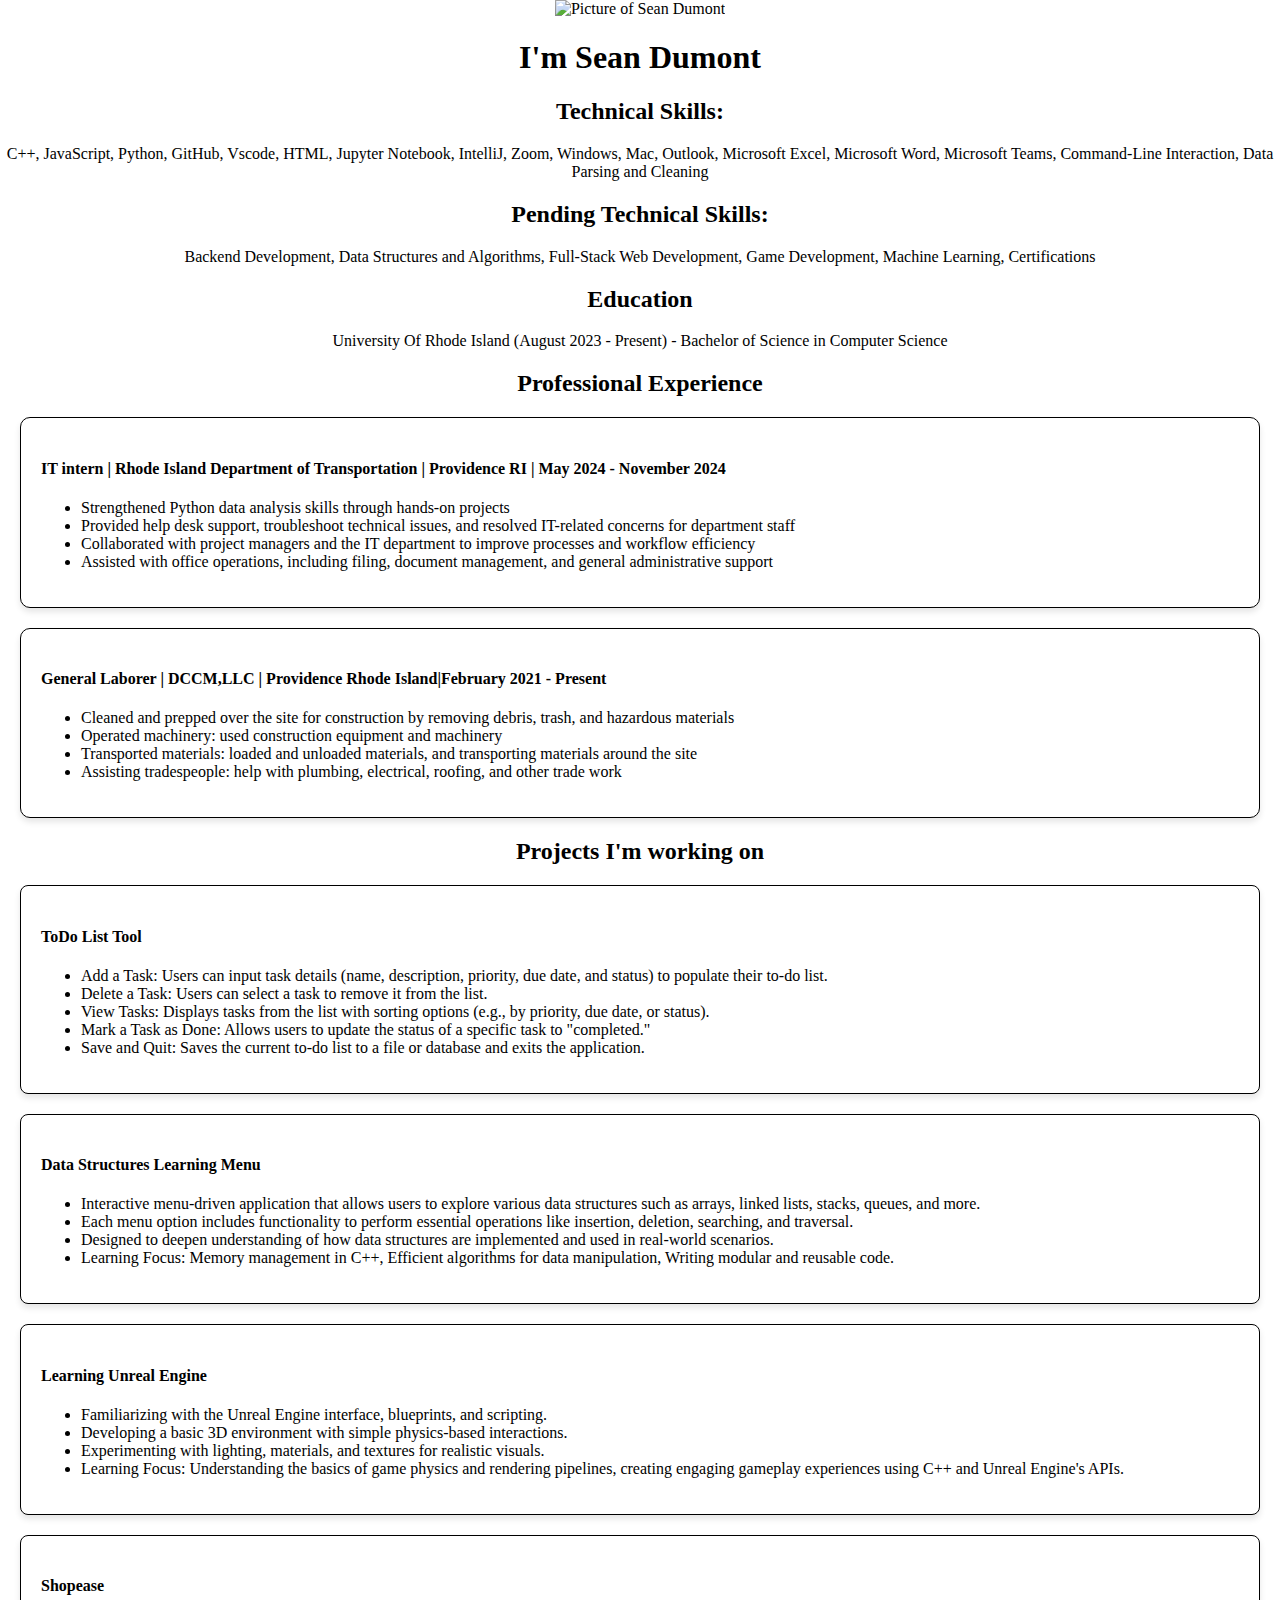
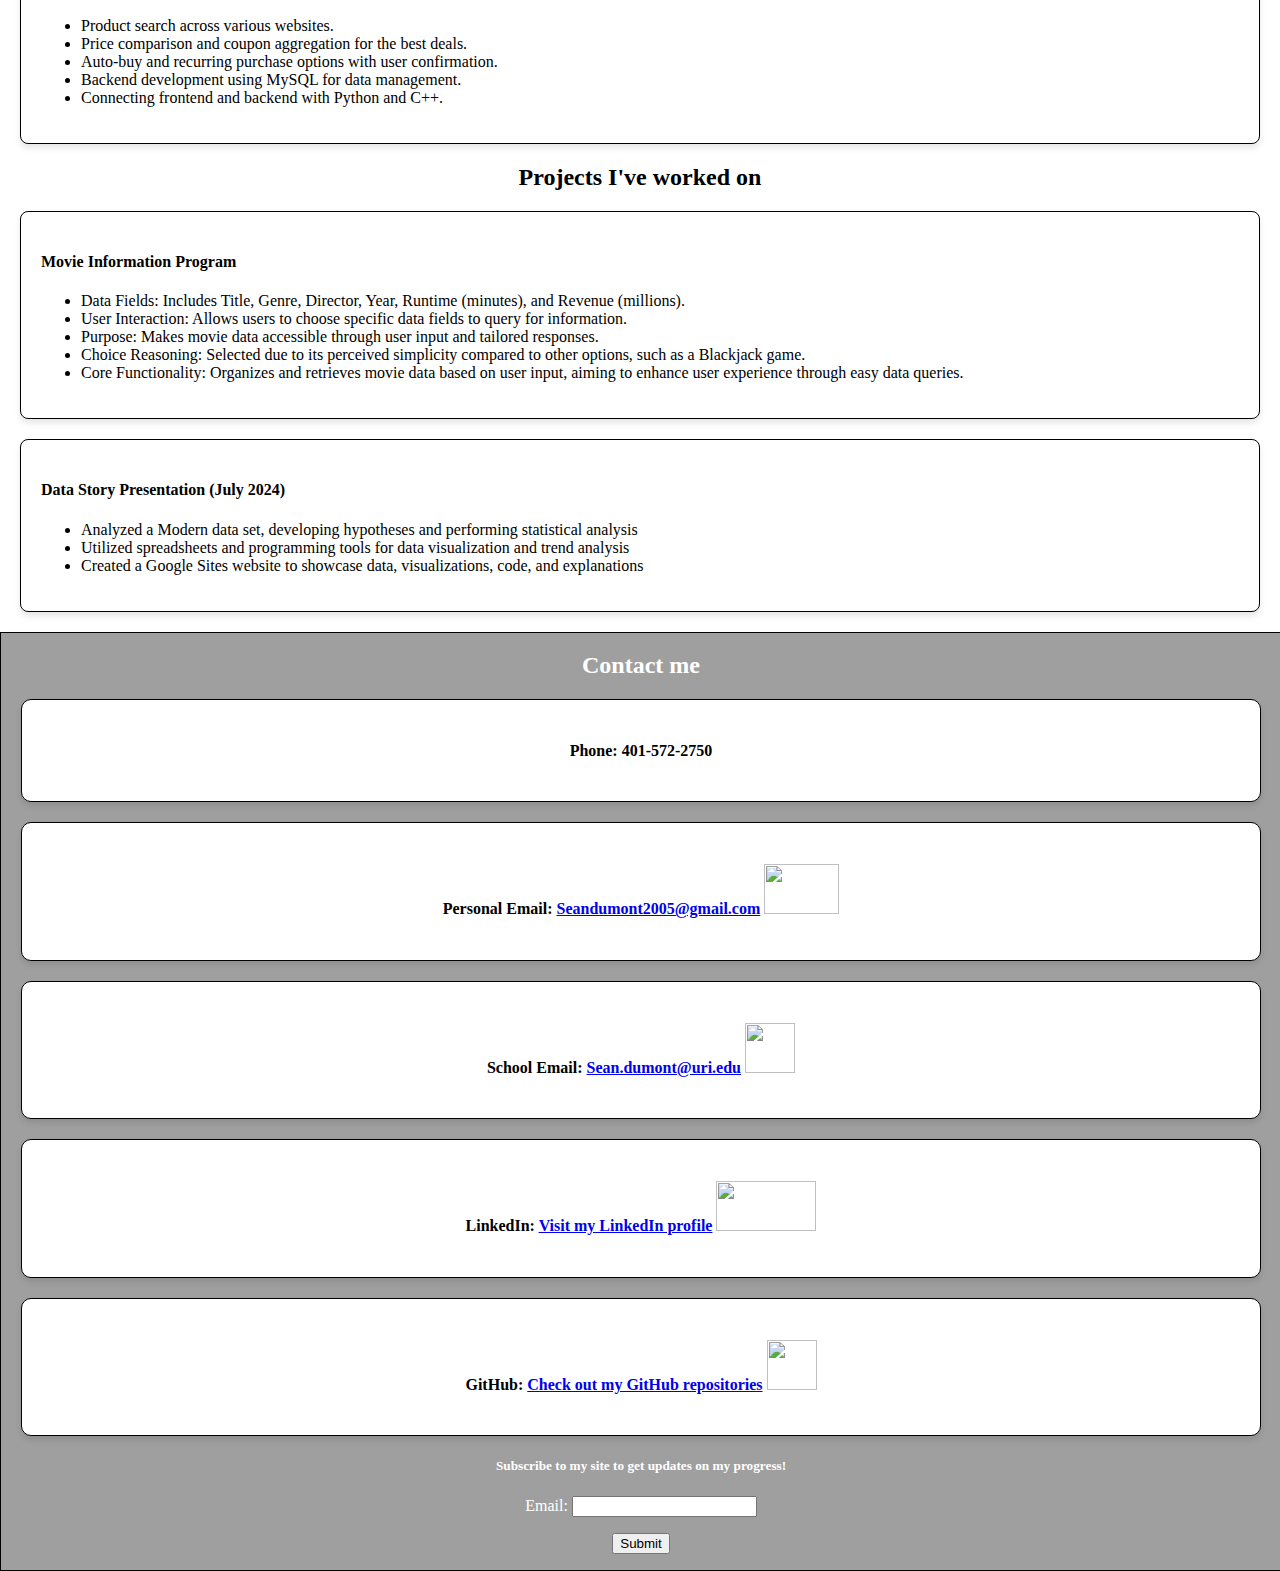
==== c++ personal proj/Personal Site/index.html @ 4e7032bf "idek atp" ====
<!DOCTYPE html>
<html>
    <head>
        <title>DumontDev</title>
        <link rel="styleSheet" href="style.css">
    </head>


    <body>
        <div id="mePic">
        <img 
            src="https://media.licdn.com/dms/image/v2/D4E03AQHBh9u1x6dUkw/profile-displayphoto-shrink_800_800/profile-displayphoto-shrink_800_800/0/1727964425490?e=1742428800&v=beta&t=M-GvwgMxHEDdO-teL-KbX8UkOzZan_0__I9mC0WOfCI"
            alt="Picture of Sean Dumont"
            width = 250 
            height = 250 
        >
        </div>


        <div id="WelcomeSign">
        <h1>I'm Sean Dumont</h1>
        </div>


        <div class="indentingBodyWords">
        <h2>Technical Skills: </h2>
        </div>

        
        <p>
            C++, JavaScript, Python, GitHub, Vscode, HTML, Jupyter Notebook, IntelliJ,  Zoom, Windows, Mac, Outlook,
            Microsoft Excel, Microsoft Word, Microsoft Teams, Command-Line Interaction, Data Parsing and Cleaning
        </p>

        <div class="indentingBodyWords">
        <h2>Pending Technical Skills:</h2>
        </div>

        <p>
            Backend Development, Data Structures and Algorithms, Full-Stack Web Development, Game Development, Machine Learning, Certifications
        </p>

        <div class="indentingBodyWords">
        <h2>Education</h2>
        </div>
        <p>
            University Of Rhode Island (August 2023 - Present) - Bachelor of Science in Computer Science
        </p>

        <div class="indentingBodyWords">
        <h2>Professional Experience</h2>
        </div>

        <div class="experiences">
        <h4>IT intern | Rhode Island Department of Transportation | Providence RI | May 2024 - November 2024</h4>
        <ul>
            <li>Strengthened Python data analysis skills through hands-on projects</li>
            <li>Provided help desk support, troubleshoot  technical issues, and resolved IT-related concerns for department staff</li>
            <li>Collaborated with project managers and the IT department to improve processes and workflow efficiency</li>
            <li>Assisted with office operations, including filing, document management, and general administrative support</li>
        
        </ul>
        </div>

        <div class="experiences">
        <h4>General Laborer | DCCM,LLC | Providence Rhode Island|February 2021 - Present</h4>
        <ul>
            <li>Cleaned and prepped over the site for construction by removing debris, trash, and hazardous materials</li>
            <li>Operated machinery: used construction equipment and machinery</li>
            <li>Transported materials: loaded and unloaded materials, and transporting materials around the site</li>
            <li>Assisting tradespeople: help with plumbing, electrical, roofing, and other trade work</li>
        </ul>
        </div>

        <div class="indentingBodyWords">
        <h2>Projects I'm working on</h2>
        </div>

        <div class="workingOnProjects">
        <h4>ToDo List Tool</h4>
        <ul>
            <li>Add a Task: Users can input task details (name, description, priority, due date, and status) to populate their to-do list.</li>
            <li>Delete a Task: Users can select a task to remove it from the list.</li>
            <li>View Tasks: Displays tasks from the list with sorting options (e.g., by priority, due date, or status).</li>
            <li>Mark a Task as Done: Allows users to update the status of a specific task to "completed."</li>
            <li>Save and Quit: Saves the current to-do list to a file or database and exits the application.</li>
        </ul>
        </div>

        <div class="workingOnProjects">
        <h4>Data Structures Learning Menu</h4>
        <ul>
            <li>Interactive menu-driven application that allows users to explore various data structures such as arrays, linked lists, stacks, queues, and more.</li>
            <li>Each menu option includes functionality to perform essential operations like insertion, deletion, searching, and traversal.</li>
            <li>Designed to deepen understanding of how data structures are implemented and used in real-world scenarios.</li>
            <li>Learning Focus: Memory management in C++, Efficient algorithms for data manipulation, Writing modular and reusable code.</li>
        </ul>
        </div>

        <div class="workingOnProjects">
        <h4>Learning Unreal Engine</h4>
        <ul>
            <li>Familiarizing with the Unreal Engine interface, blueprints, and scripting.</li>
            <li>Developing a basic 3D environment with simple physics-based interactions.</li>
            <li>Experimenting with lighting, materials, and textures for realistic visuals.</li>
            <li>Learning Focus: Understanding the basics of game physics and rendering pipelines, creating engaging gameplay experiences using C++ and Unreal Engine's APIs.</li>
        </ul>
        </div>

        <div class="workingOnProjects">
        <h4>Shopease</h4>
        <ul>
            <li>Product search across various websites.</li>
            <li>Price comparison and coupon aggregation for the best deals.</li>
            <li>Auto-buy and recurring purchase options with user confirmation.</li>
            <li>Backend development using MySQL for data management.</li>
            <li>Connecting frontend and backend with Python and C++.</li>
        </ul>
        </div>
        
        <div class="indentingBodyWords">
        <h2>Projects I've worked on</h2>
        </div>

        <div class="projectsFinished">
        <h4>Movie Information Program</h4>
        <ul>
            <li>Data Fields: Includes Title, Genre, Director, Year, Runtime (minutes), and Revenue (millions).</li>
            <li>User Interaction: Allows users to choose specific data fields to query for information.</li>
            <li>Purpose: Makes movie data accessible through user input and tailored responses.</li>
            <li>Choice Reasoning: Selected due to its perceived simplicity compared to other options, such as a Blackjack game.</li>
            <li>Core Functionality: Organizes and retrieves movie data based on user input, aiming to enhance user experience through easy data queries.</li>
        </ul>
        </div>

        <div class="projectsFinished">
        <h4 >Data Story Presentation (July 2024)</h4>
        <ul>
            <li>Analyzed a Modern data set, developing hypotheses and performing statistical analysis</li>
            <li>Utilized spreadsheets and programming tools for data visualization and trend analysis</li>
            <li>Created a Google Sites website to showcase data, visualizations, code, and explanations</li>
        </ul>
        </div>

        
        <footer>

            <div class="contactMeBackground">    
            <h2>Contact me</h2>
            </div>


            <div class="contactMeLinks">
            <h4>
                Phone: 401-572-2750
            </h4>
            </div>

            <div class="contactMeLinks">
            <h4>
                Personal Email: 
                <a href="Seandumont2005@gmail.com">Seandumont2005@gmail.com</a>
                <img src = "https://logos-world.net/wp-content/uploads/2020/11/Gmail-Logo-2013-2020.png" width="75" height="50">
            </h4>
            </div>

            <div class="contactMeLinks">
            <h4>
                School Email:
                <a href="Sean.dumont@uri.edu">Sean.dumont@uri.edu</a>
                <img src="https://th.bing.com/th/id/OIP.97QhZ0HOx66UDxl8zhNTxwHaJC?rs=1&pid=ImgDetMain" width="50" height="50"> 
            </h4>
            </div>

            <div class="contactMeLinks">
            <h4>
                LinkedIn:
                <a href="https://www.linkedin.com/in/sean-dumont-s26m05/">Visit my LinkedIn profile</a> 
                <img src="https://logosmarken.com/wp-content/uploads/2020/04/Linkedin-Emblem.png" width="100" height="50">
            </h4>
            </div>

            <div class="contactMeLinks">
            <h4>
                GitHub: 
                <a href="https://github.com/plasmizx2?tab=repositories">Check out my GitHub repositories</a>
                <img src="https://pngimg.com/uploads/github/github_PNG68.png" width="50" height="50">
            </h4>
            </div>


            <div class="contactMeBackground">
            <h5>
                Subscribe to my site to get updates on my progress!
            </h5>
        
            <p>
                Email: <input type="email">
            </p>
            <p>
                <button>Submit</button>
            </p>
            </div>  
            

        </footer>
    </body>
</html>
---- c++ personal proj/Personal Site/style.css ----
#WelcomeSign{
    text-align: center;
}

#mePic{
    text-align: center;
    
}


.contactMeBackground{
    color: #ffffff;

    
}

p{
    text-align: center;
    
}

body{

    background-color: rgba(255, 255, 255, 0.867);
    color: black;
    font-family: 'Times New Roman', Times, serif;
    font-size: 16px;
    text-align: start; 
    margin: 0px;
    
}


footer {
    width: 100%;
    background-color: rgb(159, 159, 159);
    border: .5px solid #000000;
    box-shadow: 0 4px 6px rgba(0, 0, 0, 0.1);
    color: rgb(0, 0, 0); 
    text-align: center;
}




.contactMeLinks{
    background-color: #ffffff;
    border: 1px solid#000000;
    margin:20px;
    padding: 20px;
    border-radius: 10px;
    box-shadow: 0 4px 6px rgba(0, 0, 0, 0.1);
}




.experiences{
    background-color: #ffffff;
    border: 1px solid#000000;
    margin:20px;
    padding: 20px;
    border-radius: 10px;
    box-shadow: 0 4px 6px rgba(0, 0, 0, 0.1);

}

.workingOnProjects{
    background-color: #ffffff; /* Light gray background */
    border: 1px solid #000000; /* Light gray border */
    padding: 20px; /* Add space inside the card */
    margin: 20px; /* Add space between cards */
    border-radius: 8px; /* Rounded corners */
    box-shadow: 0 4px 6px rgba(0, 0, 0, 0.1); /* Add a shadow effect */
}

.projectsFinished{
    border: 1px solid #000000;
    border-radius: 8px;
    padding: 20px;
    margin: 20px;
    box-shadow: 0 4px 6px rgba(0, 0, 0, 0.1); /* Add a shadow effect */


}

.indentingBodyWords{
    margin: 8px;
    text-align: center;
}
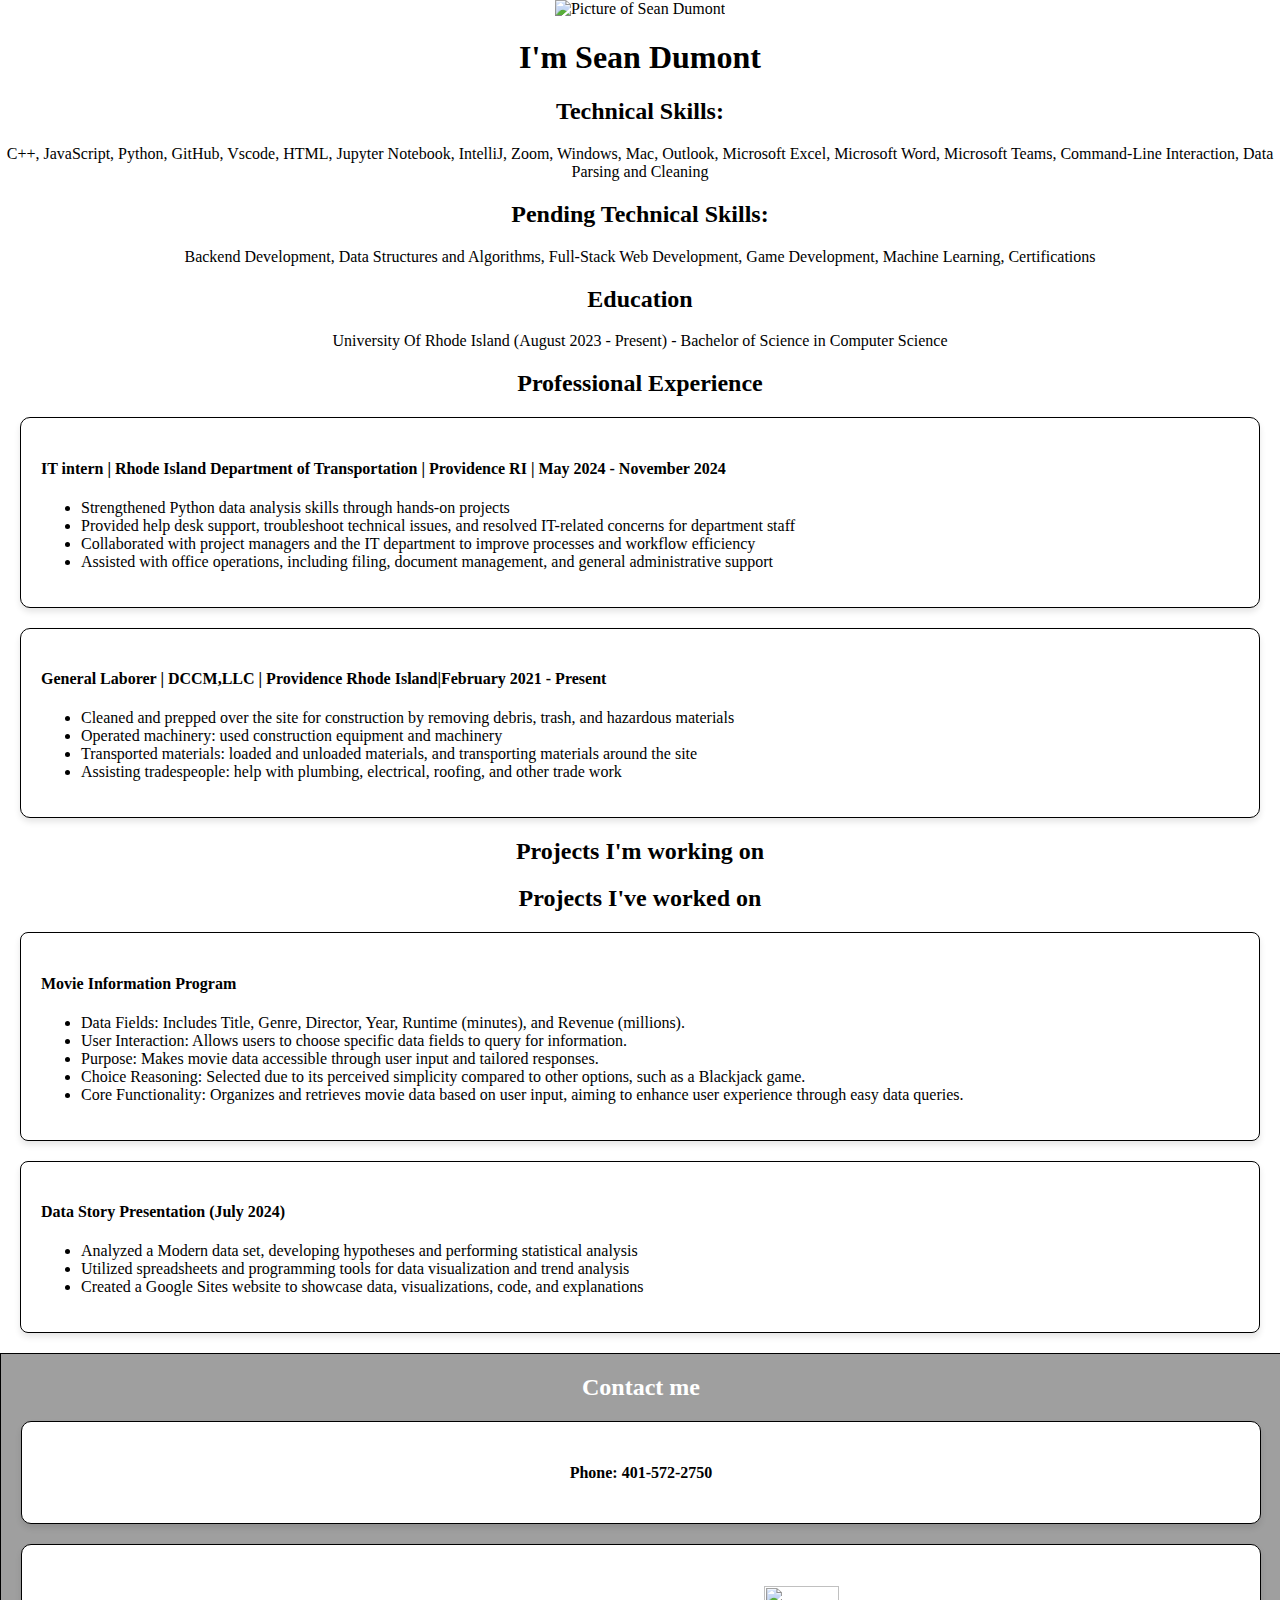
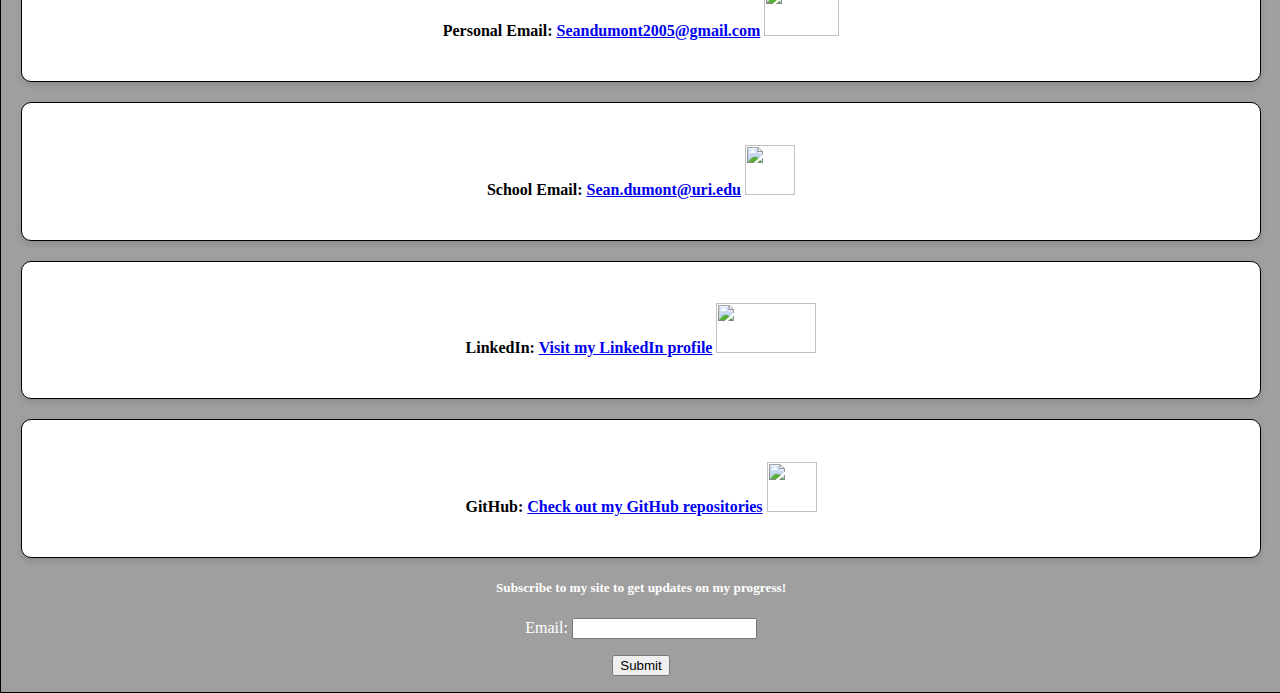
==== commit 0c44f8ff: "UPDDATGES" ====
--- a/c++ personal proj/Personal Site/index.html
+++ b/c++ personal proj/Personal Site/index.html
@@ -76,47 +76,6 @@
         <h2>Projects I'm working on</h2>
         </div>
 
-        <div class="workingOnProjects">
-        <h4>ToDo List Tool</h4>
-        <ul>
-            <li>Add a Task: Users can input task details (name, description, priority, due date, and status) to populate their to-do list.</li>
-            <li>Delete a Task: Users can select a task to remove it from the list.</li>
-            <li>View Tasks: Displays tasks from the list with sorting options (e.g., by priority, due date, or status).</li>
-            <li>Mark a Task as Done: Allows users to update the status of a specific task to "completed."</li>
-            <li>Save and Quit: Saves the current to-do list to a file or database and exits the application.</li>
-        </ul>
-        </div>
-
-        <div class="workingOnProjects">
-        <h4>Data Structures Learning Menu</h4>
-        <ul>
-            <li>Interactive menu-driven application that allows users to explore various data structures such as arrays, linked lists, stacks, queues, and more.</li>
-            <li>Each menu option includes functionality to perform essential operations like insertion, deletion, searching, and traversal.</li>
-            <li>Designed to deepen understanding of how data structures are implemented and used in real-world scenarios.</li>
-            <li>Learning Focus: Memory management in C++, Efficient algorithms for data manipulation, Writing modular and reusable code.</li>
-        </ul>
-        </div>
-
-        <div class="workingOnProjects">
-        <h4>Learning Unreal Engine</h4>
-        <ul>
-            <li>Familiarizing with the Unreal Engine interface, blueprints, and scripting.</li>
-            <li>Developing a basic 3D environment with simple physics-based interactions.</li>
-            <li>Experimenting with lighting, materials, and textures for realistic visuals.</li>
-            <li>Learning Focus: Understanding the basics of game physics and rendering pipelines, creating engaging gameplay experiences using C++ and Unreal Engine's APIs.</li>
-        </ul>
-        </div>
-
-        <div class="workingOnProjects">
-        <h4>Shopease</h4>
-        <ul>
-            <li>Product search across various websites.</li>
-            <li>Price comparison and coupon aggregation for the best deals.</li>
-            <li>Auto-buy and recurring purchase options with user confirmation.</li>
-            <li>Backend development using MySQL for data management.</li>
-            <li>Connecting frontend and backend with Python and C++.</li>
-        </ul>
-        </div>
         
         <div class="indentingBodyWords">
         <h2>Projects I've worked on</h2>
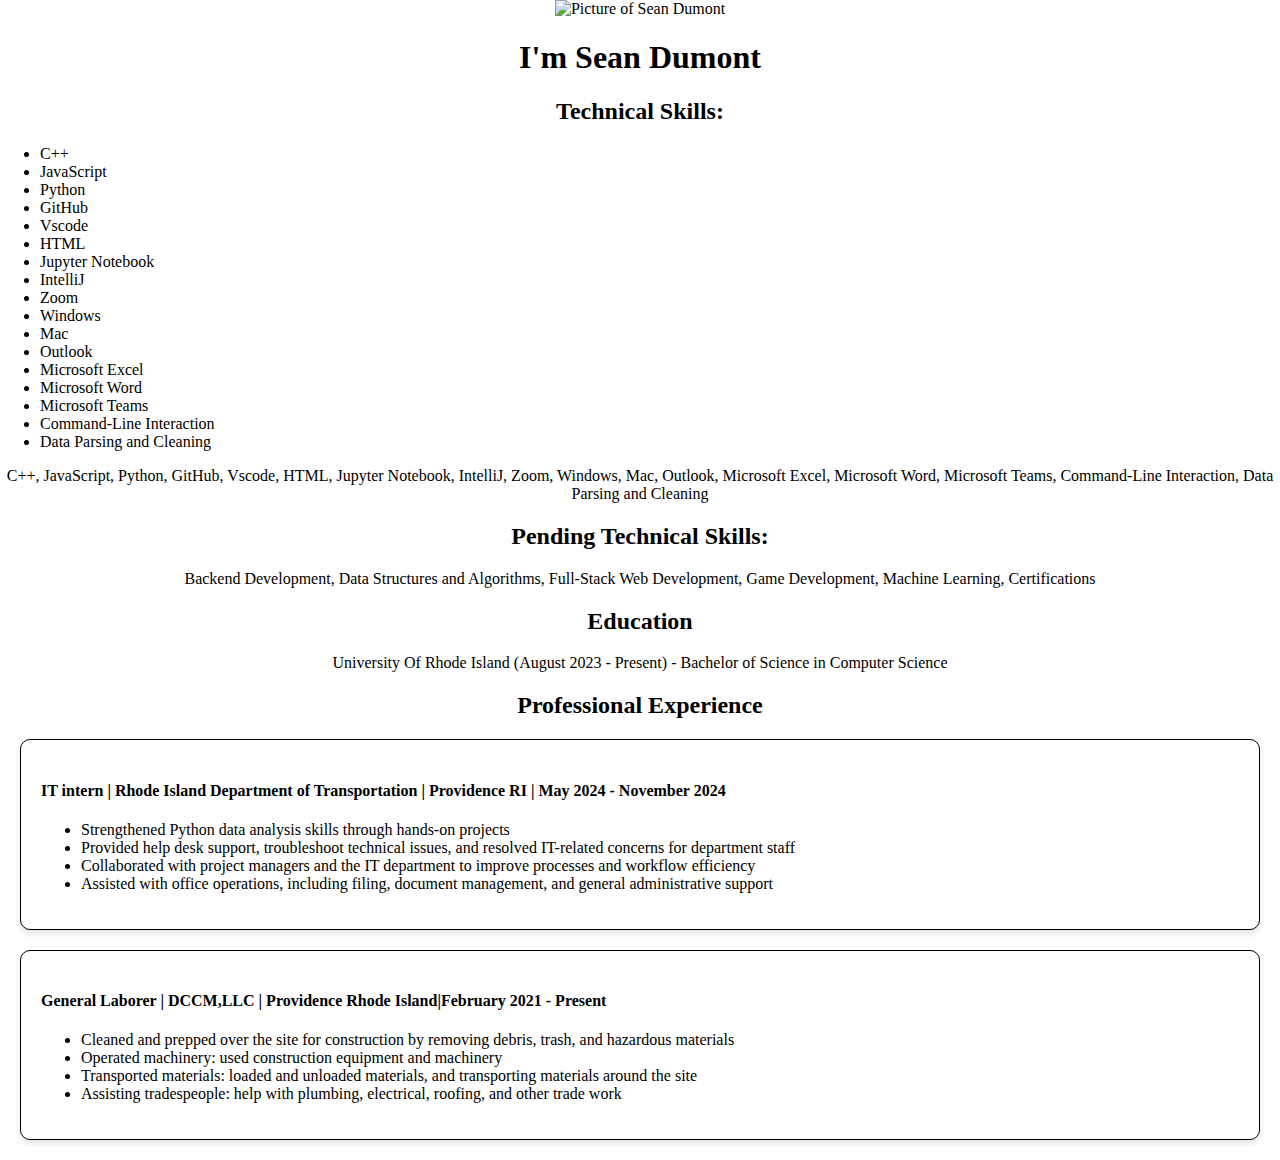
==== commit c3a412fa: "sa" ====
--- a/c++ personal proj/Personal Site/index.html
+++ b/c++ personal proj/Personal Site/index.html
@@ -26,7 +26,27 @@
         <h2>Technical Skills: </h2>
         </div>
 
-        
+        <ul>
+            <li>C++</li>
+            <li>JavaScript</li>
+            <li>Python</li>
+            <li>GitHub</li>
+            <li>Vscode</li>
+            <li>HTML</li>
+            <li>Jupyter Notebook</li>
+            <li>IntelliJ</li>
+            <li>Zoom</li>
+            <li>Windows</li>
+            <li>Mac</li>
+            <li>Outlook</li>
+            <li>Microsoft Excel</li>
+            <li>Microsoft Word</li>
+            <li>Microsoft Teams</li>
+            <li>Command-Line Interaction</li>
+            <li>Data Parsing and Cleaning</li>
+
+
+        </ul>
         <p>
             C++, JavaScript, Python, GitHub, Vscode, HTML, Jupyter Notebook, IntelliJ,  Zoom, Windows, Mac, Outlook,
             Microsoft Excel, Microsoft Word, Microsoft Teams, Command-Line Interaction, Data Parsing and Cleaning
@@ -72,96 +92,7 @@
         </ul>
         </div>
 
-        <div class="indentingBodyWords">
-        <h2>Projects I'm working on</h2>
-        </div>
 
         
-        <div class="indentingBodyWords">
-        <h2>Projects I've worked on</h2>
-        </div>
-
-        <div class="projectsFinished">
-        <h4>Movie Information Program</h4>
-        <ul>
-            <li>Data Fields: Includes Title, Genre, Director, Year, Runtime (minutes), and Revenue (millions).</li>
-            <li>User Interaction: Allows users to choose specific data fields to query for information.</li>
-            <li>Purpose: Makes movie data accessible through user input and tailored responses.</li>
-            <li>Choice Reasoning: Selected due to its perceived simplicity compared to other options, such as a Blackjack game.</li>
-            <li>Core Functionality: Organizes and retrieves movie data based on user input, aiming to enhance user experience through easy data queries.</li>
-        </ul>
-        </div>
-
-        <div class="projectsFinished">
-        <h4 >Data Story Presentation (July 2024)</h4>
-        <ul>
-            <li>Analyzed a Modern data set, developing hypotheses and performing statistical analysis</li>
-            <li>Utilized spreadsheets and programming tools for data visualization and trend analysis</li>
-            <li>Created a Google Sites website to showcase data, visualizations, code, and explanations</li>
-        </ul>
-        </div>
-
-        
-        <footer>
-
-            <div class="contactMeBackground">    
-            <h2>Contact me</h2>
-            </div>
-
-
-            <div class="contactMeLinks">
-            <h4>
-                Phone: 401-572-2750
-            </h4>
-            </div>
-
-            <div class="contactMeLinks">
-            <h4>
-                Personal Email: 
-                <a href="Seandumont2005@gmail.com">Seandumont2005@gmail.com</a>
-                <img src = "https://logos-world.net/wp-content/uploads/2020/11/Gmail-Logo-2013-2020.png" width="75" height="50">
-            </h4>
-            </div>
-
-            <div class="contactMeLinks">
-            <h4>
-                School Email:
-                <a href="Sean.dumont@uri.edu">Sean.dumont@uri.edu</a>
-                <img src="https://th.bing.com/th/id/OIP.97QhZ0HOx66UDxl8zhNTxwHaJC?rs=1&pid=ImgDetMain" width="50" height="50"> 
-            </h4>
-            </div>
-
-            <div class="contactMeLinks">
-            <h4>
-                LinkedIn:
-                <a href="https://www.linkedin.com/in/sean-dumont-s26m05/">Visit my LinkedIn profile</a> 
-                <img src="https://logosmarken.com/wp-content/uploads/2020/04/Linkedin-Emblem.png" width="100" height="50">
-            </h4>
-            </div>
-
-            <div class="contactMeLinks">
-            <h4>
-                GitHub: 
-                <a href="https://github.com/plasmizx2?tab=repositories">Check out my GitHub repositories</a>
-                <img src="https://pngimg.com/uploads/github/github_PNG68.png" width="50" height="50">
-            </h4>
-            </div>
-
-
-            <div class="contactMeBackground">
-            <h5>
-                Subscribe to my site to get updates on my progress!
-            </h5>
-        
-            <p>
-                Email: <input type="email">
-            </p>
-            <p>
-                <button>Submit</button>
-            </p>
-            </div>  
-            
-
-        </footer>
     </body>
 </html>
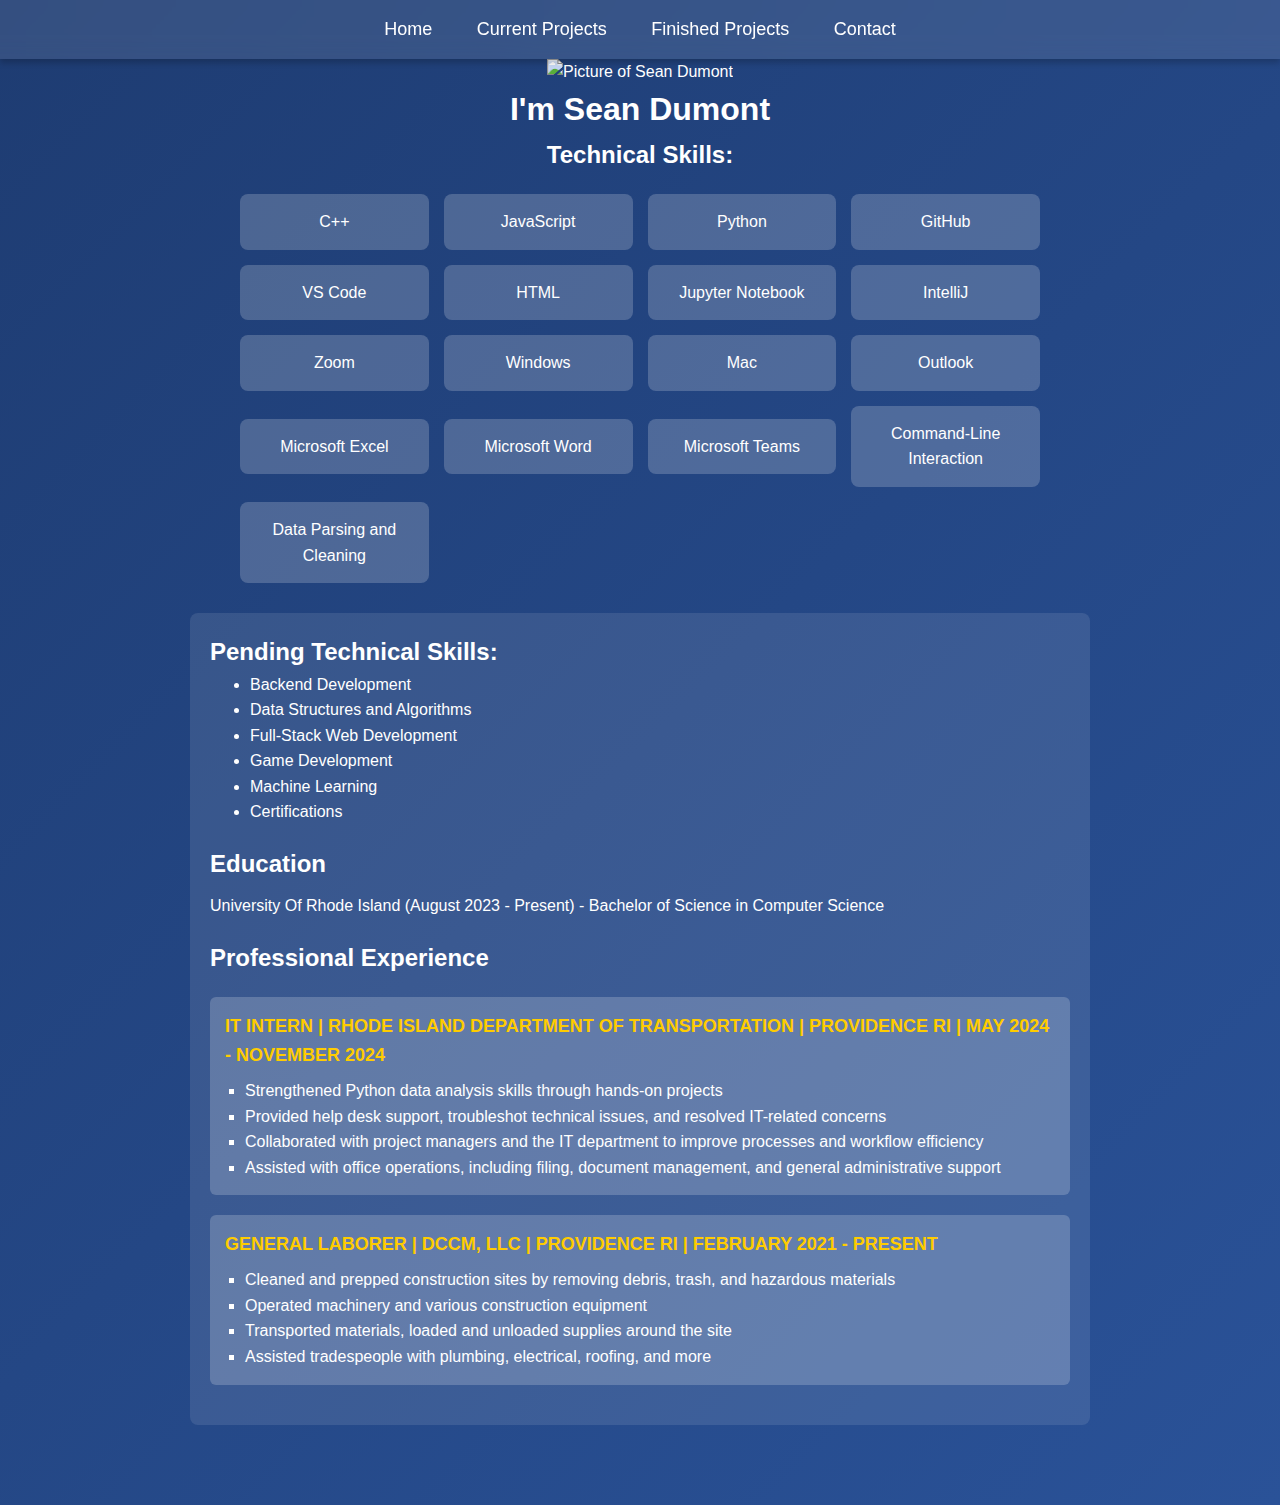
==== commit 050c0b65: "WE_ADDED_EVERYTHING" ====
--- a/c++ personal proj/Personal Site/index.html
+++ b/c++ personal proj/Personal Site/index.html
@@ -2,97 +2,137 @@
 <html>
     <head>
         <title>DumontDev</title>
-        <link rel="styleSheet" href="style.css">
+        <link rel="stylesheet" href="style.css">
     </head>
 
-
+    <nav>
+        <a href="index.html">Home</a>
+        <a href="currentProjects.html">Current Projects</a>
+        <a href="finishedProjects.html">Finished Projects</a>
+        <a href="contactForm.html">Contact</a>
+    </nav>
+    
     <body>
         <div id="mePic">
-        <img 
-            src="https://media.licdn.com/dms/image/v2/D4E03AQHBh9u1x6dUkw/profile-displayphoto-shrink_800_800/profile-displayphoto-shrink_800_800/0/1727964425490?e=1742428800&v=beta&t=M-GvwgMxHEDdO-teL-KbX8UkOzZan_0__I9mC0WOfCI"
-            alt="Picture of Sean Dumont"
-            width = 250 
-            height = 250 
-        >
+            <img 
+                src="https://media.licdn.com/dms/image/v2/D4E03AQHBh9u1x6dUkw/profile-displayphoto-shrink_800_800/profile-displayphoto-shrink_800_800/0/1727964425490?e=1742428800&v=beta&t=M-GvwgMxHEDdO-teL-KbX8UkOzZan_0__I9mC0WOfCI"
+                alt="Picture of Sean Dumont"
+                width="250" 
+                height="250"
+            >
         </div>
 
-
         <div id="WelcomeSign">
-        <h1>I'm Sean Dumont</h1>
+            <h1>I'm Sean Dumont</h1>
         </div>
 
-
         <div class="indentingBodyWords">
-        <h2>Technical Skills: </h2>
+            <h2>Technical Skills: </h2>
         </div>
 
-        <ul>
-            <li>C++</li>
-            <li>JavaScript</li>
-            <li>Python</li>
-            <li>GitHub</li>
-            <li>Vscode</li>
-            <li>HTML</li>
-            <li>Jupyter Notebook</li>
-            <li>IntelliJ</li>
-            <li>Zoom</li>
-            <li>Windows</li>
-            <li>Mac</li>
-            <li>Outlook</li>
-            <li>Microsoft Excel</li>
-            <li>Microsoft Word</li>
-            <li>Microsoft Teams</li>
-            <li>Command-Line Interaction</li>
-            <li>Data Parsing and Cleaning</li>
+        <div class="skills-container">
+            <div class="skill-box">C++
+                <span class="tooltip">Used for data structures, algorithms, and backend development.</span>
+            </div>
+            <div class="skill-box">JavaScript
+                <span class="tooltip">Used for interactive web development and dynamic UI.</span>
+            </div>
+            <div class="skill-box">Python
+                <span class="tooltip">Applied in machine learning, automation, and scripting.</span>
+            </div>
+            <div class="skill-box">GitHub
+                <span class="tooltip">Version control and collaborative coding with repositories.</span>
+            </div>
+            <div class="skill-box">VS Code
+                <span class="tooltip">Main IDE for coding with extensions for various languages.</span>
+            </div>
+            <div class="skill-box">HTML
+                <span class="tooltip">Core language for structuring web pages.</span>
+            </div>
+            <div class="skill-box">Jupyter Notebook
+                <span class="tooltip">Used for data analysis, visualization, and machine learning projects.</span>
+            </div>
+            <div class="skill-box">IntelliJ
+                <span class="tooltip">Main IDE for Java development and backend work.</span>
+            </div>
+            <div class="skill-box">Zoom
+                <span class="tooltip">Utilized for virtual meetings, presentations, and webinars.</span>
+            </div>
+            <div class="skill-box">Windows
+                <span class="tooltip">Primary OS for development, debugging, and testing.</span>
+            </div>
+            <div class="skill-box">Mac
+                <span class="tooltip">Used for software development and Unix-based scripting.</span>
+            </div>
+            <div class="skill-box">Outlook
+                <span class="tooltip">Managing professional email communications.</span>
+            </div>
+            <div class="skill-box">Microsoft Excel
+                <span class="tooltip">Data organization, spreadsheet automation, and analytics.</span>
+            </div>
+            <div class="skill-box">Microsoft Word
+                <span class="tooltip">Used for documentation and report writing.</span>
+            </div>
+            <div class="skill-box">Microsoft Teams
+                <span class="tooltip">Collaboration, communication, and project management.</span>
+            </div>
+            <div class="skill-box">Command-Line Interaction
+                <span class="tooltip">Running scripts, managing files, and executing programs.</span>
+            </div>
+            <div class="skill-box">Data Parsing and Cleaning
+                <span class="tooltip">Processing and structuring raw data efficiently.</span>
+            </div>
+        </div>
+        
+        <!-- New wrapper from here down -->
+        <div class="pendingSkillsSection">
 
+            <div class="indentingBodyWords">
+                <h2>Pending Technical Skills:</h2>
+            </div>
 
-        </ul>
-        <p>
-            C++, JavaScript, Python, GitHub, Vscode, HTML, Jupyter Notebook, IntelliJ,  Zoom, Windows, Mac, Outlook,
-            Microsoft Excel, Microsoft Word, Microsoft Teams, Command-Line Interaction, Data Parsing and Cleaning
-        </p>
+            <!-- Turned your comma-separated list into bullets for clarity -->
+            <ul class="pendingSkillsList">
+                <li>Backend Development</li>
+                <li>Data Structures and Algorithms</li>
+                <li>Full-Stack Web Development</li>
+                <li>Game Development</li>
+                <li>Machine Learning</li>
+                <li>Certifications</li>
+            </ul>
 
-        <div class="indentingBodyWords">
-        <h2>Pending Technical Skills:</h2>
+            <div class="indentingBodyWords">
+                <h2>Education</h2>
+            </div>
+            <p class="pendingSectionText">
+                University Of Rhode Island (August 2023 - Present) - Bachelor of Science in Computer Science
+            </p>
+
+            <div class="indentingBodyWords">
+                <h2>Professional Experience</h2>
+            </div>
+
+            <div class="experiences">
+                <h4>IT intern | Rhode Island Department of Transportation | Providence RI | May 2024 - November 2024</h4>
+                <ul>
+                    <li>Strengthened Python data analysis skills through hands-on projects</li>
+                    <li>Provided help desk support, troubleshot technical issues, and resolved IT-related concerns</li>
+                    <li>Collaborated with project managers and the IT department to improve processes and workflow efficiency</li>
+                    <li>Assisted with office operations, including filing, document management, and general administrative support</li>
+                </ul>
+            </div>
+
+            <div class="experiences">
+                <h4>General Laborer | DCCM, LLC | Providence RI | February 2021 - Present</h4>
+                <ul>
+                    <li>Cleaned and prepped construction sites by removing debris, trash, and hazardous materials</li>
+                    <li>Operated machinery and various construction equipment</li>
+                    <li>Transported materials, loaded and unloaded supplies around the site</li>
+                    <li>Assisted tradespeople with plumbing, electrical, roofing, and more</li>
+                </ul>
+            </div>
         </div>
+        <!-- End of new wrapper -->
 
-        <p>
-            Backend Development, Data Structures and Algorithms, Full-Stack Web Development, Game Development, Machine Learning, Certifications
-        </p>
-
-        <div class="indentingBodyWords">
-        <h2>Education</h2>
-        </div>
-        <p>
-            University Of Rhode Island (August 2023 - Present) - Bachelor of Science in Computer Science
-        </p>
-
-        <div class="indentingBodyWords">
-        <h2>Professional Experience</h2>
-        </div>
-
-        <div class="experiences">
-        <h4>IT intern | Rhode Island Department of Transportation | Providence RI | May 2024 - November 2024</h4>
-        <ul>
-            <li>Strengthened Python data analysis skills through hands-on projects</li>
-            <li>Provided help desk support, troubleshoot  technical issues, and resolved IT-related concerns for department staff</li>
-            <li>Collaborated with project managers and the IT department to improve processes and workflow efficiency</li>
-            <li>Assisted with office operations, including filing, document management, and general administrative support</li>
-        
-        </ul>
-        </div>
-
-        <div class="experiences">
-        <h4>General Laborer | DCCM,LLC | Providence Rhode Island|February 2021 - Present</h4>
-        <ul>
-            <li>Cleaned and prepped over the site for construction by removing debris, trash, and hazardous materials</li>
-            <li>Operated machinery: used construction equipment and machinery</li>
-            <li>Transported materials: loaded and unloaded materials, and transporting materials around the site</li>
-            <li>Assisting tradespeople: help with plumbing, electrical, roofing, and other trade work</li>
-        </ul>
-        </div>
-
-
-        
     </body>
-</html>
+</html>--- a/c++ personal proj/Personal Site/style.css
+++ b/c++ personal proj/Personal Site/style.css
@@ -1,90 +1,600 @@
-#WelcomeSign{
-    text-align: center;
-}
-
-#mePic{
-    text-align: center;
-    
-}
-
-
-.contactMeBackground{
-    color: #ffffff;
-
-    
-}
-
-p{
-    text-align: center;
-    
-}
-
-body{
-
-    background-color: rgba(255, 255, 255, 0.867);
+/* Global Reset: Ensures consistent styling across all browsers */
+* {
+    margin: 0;
+    padding: 0;
+    box-sizing: border-box;
+}
+
+/* Body Styling: Modern, clean design */
+body {
+    font-family: 'Poppins', sans-serif;
+    background: linear-gradient(135deg, #1e3c72, #2a5298); /* Stylish blue gradient */
+    color: white;
+    line-height: 1.6;
+    text-align: center;
+    padding-bottom: 50px; /* Prevents footer overlap */
+}
+
+/* Header Section */
+header {
+    background: rgba(255, 255, 255, 0.1);
+    color: white;
+    padding: 30px 20px;
+    font-size: 28px;
+    font-weight: bold;
+    text-transform: uppercase;
+    letter-spacing: 1.5px;
+    text-align: center;
+    border-bottom: 2px solid rgba(255, 255, 255, 0.3);
+    backdrop-filter: blur(10px); /* Frosted glass effect */
+}
+
+/* Navigation Bar */
+nav {
+    background: rgba(255, 255, 255, 0.1);
+    padding: 15px 0;
+    text-align: center;
+    box-shadow: 0px 4px 6px rgba(0, 0, 0, 0.2);
+    backdrop-filter: blur(10px);
+    position: sticky;
+    top: 0;
+    width: 100%;
+    z-index: 1000;
+}
+nav a {
+    color: white;
+    text-decoration: none;
+    margin: 0 20px;
+    font-size: 18px;
+    transition: 0.3s;
+}
+nav a:hover {
+    color: #ffcc00;
+    text-shadow: 0px 0px 10px rgba(255, 204, 0, 0.8);
+}
+
+/* Project Cards */
+.project-container {
+    display: flex;
+    flex-wrap: wrap;
+    justify-content: center;
+    gap: 20px;
+    margin-top: 20px;
+}
+
+.project-card {
+    background: rgba(255, 255, 255, 0.2);
+    color: white;
+    padding: 20px;
+    border-radius: 10px;
+    width: 250px;
+    text-align: center;
+    cursor: pointer;
+    box-shadow: 0 4px 8px rgba(0, 0, 0, 0.3);
+    transition: 0.3s;
+}
+.project-card:hover {
+    transform: scale(1.05);
+    background: rgba(255, 255, 255, 0.4);
+}
+
+/* Modal Popup */
+.modal {
+    display: none;
+    position: fixed;
+    z-index: 1000;
+    left: 0;
+    top: 0;
+    width: 100%;
+    height: 100%;
+    background-color: rgba(0, 0, 0, 0.7);
+    justify-content: center;
+    align-items: center;
+}
+
+.modal-content {
+    background: white;
     color: black;
-    font-family: 'Times New Roman', Times, serif;
+    padding: 20px;
+    border-radius: 10px;
+    width: 60%;
+    text-align: center;
+    position: relative;
+}
+
+.close-btn {
+    position: absolute;
+    top: 10px;
+    right: 20px;
+    font-size: 24px;
+    cursor: pointer;
+}
+
+/* Skill Boxes - Grid Layout */
+.skills-container {
+    display: grid;
+    grid-template-columns: repeat(auto-fill, minmax(150px, 1fr)); /* Auto-adjust to screen size */
+    gap: 15px;
+    justify-content: center;
+    align-items: center;
+    max-width: 800px;
+    margin: 20px auto;
+}
+
+.skill-box {
+    background: rgba(255, 255, 255, 0.2);
+    color: white;
+    padding: 15px;
+    border-radius: 8px;
+    text-align: center;
+    cursor: pointer;
+    transition: 0.3s ease-in-out;
+    position: relative;
+}
+
+.skill-box:hover {
+    background: rgba(255, 255, 255, 0.4);
+    transform: scale(1.1);
+}
+
+.skill-box .tooltip {
+    visibility: hidden;
+    background: rgba(0, 0, 0, 0.8);
+    color: white;
+    text-align: center;
+    padding: 10px;
+    border-radius: 5px;
+    position: absolute;
+    width: 180px;
+    bottom: 125%;
+    left: 50%;
+    transform: translateX(-50%);
+    opacity: 0;
+    transition: opacity 0.3s ease-in-out;
+}
+
+.skill-box:hover .tooltip {
+    visibility: visible;
+    opacity: 1;
+}
+
+/* Footer */
+footer {
+    background: rgba(255, 255, 255, 0.1);
+    color: white;
+    padding: 20px;
+    position: fixed;
+    bottom: 0;
+    width: 100%;
+    font-size: 14px;
+    text-align: center;
+    backdrop-filter: blur(10px);
+}
+
+/* Responsive Design Adjustments */
+@media (max-width: 768px) {
+    .project-card {
+        width: 90%;
+    }
+    .modal-content {
+        width: 90%;
+    }
+    .skills-container {
+        grid-template-columns: repeat(auto-fill, minmax(120px, 1fr));
+    }
+}
+
+/* Finished Projects Page - Container */
+.finished-projects-container {
+    display: flex;
+    flex-wrap: wrap;
+    justify-content: center;
+    gap: 20px;
+    margin-top: 30px;
+    max-width: 1200px;
+    margin-left: auto;
+    margin-right: auto;
+}
+
+/* Individual Project Card */
+.finished-project-card {
+    background: rgba(255, 255, 255, 0.2);
+    color: white;
+    padding: 20px;
+    border-radius: 10px;
+    width: 45%; /* Adjust for responsive layout */
+    text-align: left;
+    box-shadow: 0 4px 8px rgba(0, 0, 0, 0.3);
+    transition: transform 0.3s ease-in-out;
+}
+
+.finished-project-card:hover {
+    transform: scale(1.05);
+    background: rgba(255, 255, 255, 0.3);
+}
+
+/* Title Styling */
+.finished-project-card h3 {
+    font-size: 22px;
+    margin-bottom: 10px;
+    text-align: center;
+    border-bottom: 2px solid rgba(255, 255, 255, 0.5);
+    padding-bottom: 10px;
+}
+
+/* List Styling */
+.finished-project-card ul {
+    list-style-type: square;
+    padding-left: 20px;
+}
+
+.finished-project-card li {
+    margin-bottom: 8px;
     font-size: 16px;
-    text-align: start; 
-    margin: 0px;
-    
-}
-
-
-footer {
+}
+
+/* Responsive Design */
+@media (max-width: 768px) {
+    .finished-project-card {
+        width: 90%; /* Stacks the cards on smaller screens */
+    }
+}
+
+/* ======================================= */
+/* STYLING FROM "Pending Technical Skills" DOWN */
+/* ======================================= */
+
+/* Wraps the "Pending Technical Skills" through "Professional Experience" */
+.pendingSkillsSection {
+    margin: 30px auto;
+    max-width: 900px;
+    background: rgba(255, 255, 255, 0.1);
+    border-radius: 8px;
+    padding: 20px;
+    text-align: left; /* Let headings and lists align nicely on the left */
+}
+
+/* Simple bullets for the pending skills list */
+.pendingSkillsList {
+    list-style-type: disc;
+    margin-left: 40px;
+    margin-bottom: 20px;
+}
+
+/* Optional: Style for any text specific to the pending-skills section */
+.pendingSectionText {
+    margin: 10px 0 20px 0;
+    line-height: 1.6;
+}
+
+/* Slightly nicer block style for each experience set */
+.experiences {
+    background: rgba(255, 255, 255, 0.2);
+    margin: 20px 0;
+    padding: 15px;
+    border-radius: 6px;
+}
+.experiences h4 {
+    margin-bottom: 8px;
+    color: #ffcc00;
+    font-size: 18px;
+    text-transform: uppercase;
+}
+.experiences ul {
+    margin-left: 20px;
+    list-style-type: square;
+}
+
+/* =============================== */
+/*   PROFESSIONAL CONTACT FORM     */
+/* =============================== */
+
+/* The main wrapper for the entire contact page */
+.contactFormSection {
+    max-width: 800px;
+    margin: 60px auto;
+    background: rgba(255, 255, 255, 0.1);
+    padding: 30px;
+    border-radius: 8px;
+    text-align: left; /* Allows form labels + text to line up on the left */
+}
+
+/* Large heading for the contact form */
+.contactFormSection h1 {
+    text-align: center;
+    margin-bottom: 30px;
+    font-size: 2rem;
+}
+
+/* The container for your contact form */
+.professionalContactForm {
+    display: flex;
+    flex-direction: column;
+    gap: 20px; /* Slightly bigger gap for a more “comforting” layout */
+    margin-bottom: 40px;
+    max-width: 700px; /* So it’s not too wide on large screens */
+    margin-left: auto;
+    margin-right: auto;
+    background: rgba(255, 255, 255, 0.2); /* Subtle shading for the entire form */
+    padding: 20px;
+    border-radius: 10px;
+    box-shadow: 0 4px 10px rgba(0, 0, 0, 0.3); /* Card-like form container */
+}
+
+/* A "carded" row for Name and Email side by side */
+.cardedFormRow {
+    display: flex;
+    gap: 20px;
+    background-color: #fff;        /* White background for a comfortable card feel */
+    border-radius: 8px;
+    box-shadow: 0 2px 5px rgba(0,0,0,0.15);
+    padding: 20px;
+}
+
+/* Each field in that row */
+.cardedFormRow .form-field {
+    flex: 1;
+    display: flex;
+    flex-direction: column;
+}
+
+.cardedFormRow label {
+    font-weight: bold;
+    margin-bottom: 6px;
+    color: #333;
+    font-size: 0.95rem;
+}
+
+.cardedFormRow input {
+    border: 1px solid #ccc;
+    border-radius: 4px;
+    padding: 10px;
+    font-size: 1rem;
+    color: #333;
+    transition: border-color 0.3s;
+}
+
+.cardedFormRow input:focus {
+    outline: none;
+    border-color: #2a5298;
+}
+
+/* Full-width row for the textarea */
+.form-row {
+    margin-bottom: 20px; /* space below message field */
+    display: flex;
+    flex-wrap: wrap;
+}
+.form-field-full {
     width: 100%;
-    background-color: rgb(159, 159, 159);
-    border: .5px solid #000000;
-    box-shadow: 0 4px 6px rgba(0, 0, 0, 0.1);
-    color: rgb(0, 0, 0); 
-    text-align: center;
-}
-
-
-
-
-.contactMeLinks{
-    background-color: #ffffff;
-    border: 1px solid#000000;
-    margin:20px;
-    padding: 20px;
-    border-radius: 10px;
-    box-shadow: 0 4px 6px rgba(0, 0, 0, 0.1);
-}
-
-
-
-
-.experiences{
-    background-color: #ffffff;
-    border: 1px solid#000000;
-    margin:20px;
-    padding: 20px;
-    border-radius: 10px;
-    box-shadow: 0 4px 6px rgba(0, 0, 0, 0.1);
-
-}
-
-.workingOnProjects{
-    background-color: #ffffff; /* Light gray background */
-    border: 1px solid #000000; /* Light gray border */
-    padding: 20px; /* Add space inside the card */
-    margin: 20px; /* Add space between cards */
-    border-radius: 8px; /* Rounded corners */
-    box-shadow: 0 4px 6px rgba(0, 0, 0, 0.1); /* Add a shadow effect */
-}
-
-.projectsFinished{
-    border: 1px solid #000000;
+    display: flex;
+    flex-direction: column;
+    background-color: #fff;
     border-radius: 8px;
-    padding: 20px;
-    margin: 20px;
-    box-shadow: 0 4px 6px rgba(0, 0, 0, 0.1); /* Add a shadow effect */
-
-
-}
-
-.indentingBodyWords{
-    margin: 8px;
-    text-align: center;
+    box-shadow: 0 2px 5px rgba(0,0,0,0.15);
+    padding: 20px;
+}
+.form-field-full label {
+    font-weight: bold;
+    margin-bottom: 6px;
+    color: #333;
+}
+.form-field-full textarea {
+    border: 1px solid #ccc;
+    border-radius: 4px;
+    padding: 10px;
+    font-size: 1rem;
+    color: #333;
+    transition: border-color 0.3s;
+    width: 100%;
+    resize: vertical;
+}
+.form-field-full textarea:focus {
+    outline: none;
+    border-color: #2a5298;
+}
+
+/* Submit button row */
+.submit-row {
+    display: flex;
+    justify-content: flex-end; /* align button on the right */
+}
+.submit-row button {
+    background-color: #ffcc00;
+    color: #333;
+    border: none;
+    border-radius: 4px;
+    padding: 12px 24px;
+    font-weight: bold;
+    font-size: 1rem;
+    cursor: pointer;
+    transition: background-color 0.3s;
+}
+.submit-row button:hover {
+    background-color: #e6b800;
+}
+
+/* Other Contact Details block (unchanged) */
+.otherContactDetails {
+    background: rgba(255, 255, 255, 0.2);
+    padding: 20px;
+    border-radius: 6px;
+    margin-bottom: 30px;
+}
+
+.otherContactDetails h3 {
+    margin-bottom: 10px;
+    text-transform: uppercase;
+    color: #ffcc00;
+}
+
+.otherContactDetails ul {
+    list-style: none;
+    margin: 0;
+    padding-left: 0;
+}
+
+.otherContactDetails li {
+    margin: 8px 0;
+    font-size: 1rem;
+}
+.otherContactDetails li a {
+    color: #ffcc00;
+    text-decoration: none;
+    transition: color 0.3s;
+}
+.otherContactDetails li a:hover {
+    color: #fff;
+}
+
+/* Subscribe Section (unchanged) */
+.subscribeSection {
+    background: rgba(255, 255, 255, 0.2);
+    padding: 20px;
+    border-radius: 6px;
+    text-align: center;
+}
+
+.subscribeSection h3 {
+    margin-bottom: 10px;
+    text-transform: uppercase;
+    color: #ffcc00;
+}
+
+.subscribeSection p {
+    margin-bottom: 15px;
+}
+
+.subscribeForm {
+    display: flex;
+    flex-direction: column;
+    align-items: center;
+    gap: 10px;
+}
+
+.subscribeForm input[type="email"] {
+    width: 80%;
+    max-width: 400px;
+    height: 40px;
+    padding: 8px;
+}
+
+.subscribeForm button {
+    width: 120px;
+    padding: 10px;
+    background-color: #ffcc00;
+    color: #333;
+    border: none;
+    border-radius: 4px;
+    font-weight: bold;
+    cursor: pointer;
+    transition: background-color 0.3s;
+}
+
+.subscribeForm button:hover {
+    background-color: #e6b800;
+}
+
+/* Responsive tweaks for smaller screens */
+@media (max-width: 600px) {
+    .contactFormSection {
+        padding: 20px;
+    }
+    .professionalContactForm {
+        padding: 15px;
+    }
+    .cardedFormRow {
+        flex-direction: column; /* Stack name/email vertically on small screens */
+    }
+    .submit-row {
+        justify-content: center; /* Center the button on narrow devices */
+    }
+}
+
+/* =============================== */
+/* FULL-WIDTH ROW FOR SUBJECT AND MESSAGE */
+/* =============================== */
+
+.form-row {
+    margin-bottom: 20px;
+    display: flex;
+    flex-wrap: wrap;
+}
+
+.form-field-full {
+    width: 100%;
+    display: flex;
+    flex-direction: column;
+    background-color: #fff;
+    border-radius: 8px;
+    box-shadow: 0 2px 5px rgba(0,0,0,0.15);
+    padding: 20px;
+}
+
+.form-field-full label {
+    font-weight: bold;
+    margin-bottom: 6px;
+    color: #333;
+    font-size: 0.95rem;
+}
+
+.form-field-full input,
+.form-field-full textarea {
+    border: 1px solid #ccc;
+    border-radius: 4px;
+    padding: 10px;
+    font-size: 1rem;
+    color: #333;
+    transition: border-color 0.3s;
+    width: 100%;
+}
+
+.form-field-full input:focus,
+.form-field-full textarea:focus {
+    outline: none;
+    border-color: #2a5298; /* Adjust this accent color if desired */
+}
+
+.form-field-full textarea {
+    resize: vertical;
+}
+
+/* ================================ */
+/* THANK-YOU SCREEN STYLES         */
+/* ================================ */
+
+.thankYouContainer {
+    max-width: 600px;
+    margin: 60px auto;
+    background: rgba(255, 255, 255, 0.1);
+    padding: 40px;
+    border-radius: 8px;
+    text-align: center;
+    color: white;
+}
+
+.thankYouContainer h1 {
+    font-size: 2rem;
+    margin-bottom: 20px;
+}
+
+.thankYouContainer p {
+    font-size: 1.1rem;
+    margin-bottom: 30px;
+}
+
+.goHomeBtn {
+    background-color: #ffcc00;
+    color: #333;
+    border: none;
+    border-radius: 4px;
+    padding: 12px 24px;
+    font-size: 1rem;
+    font-weight: bold;
+    cursor: pointer;
+    transition: background-color 0.3s;
+}
+
+.goHomeBtn:hover {
+    background-color: #e6b800;
 }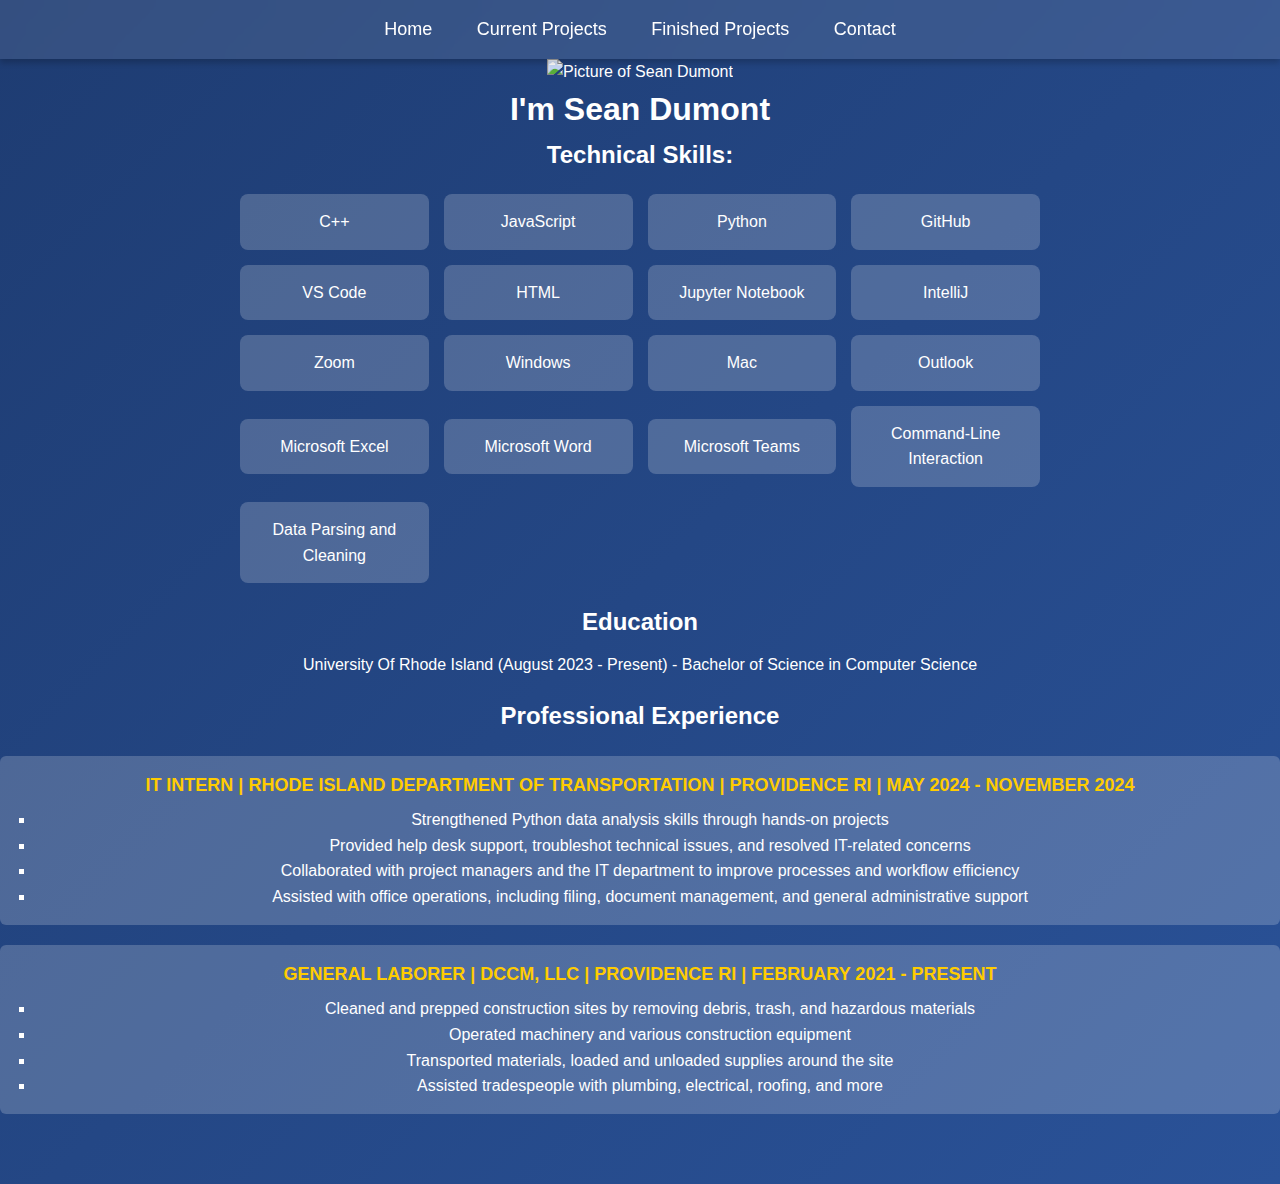
==== commit 9c680850: "last nigth update finishing hashmaps" ====
--- a/c++ personal proj/Personal Site/index.html
+++ b/c++ personal proj/Personal Site/index.html
@@ -83,23 +83,7 @@
                 <span class="tooltip">Processing and structuring raw data efficiently.</span>
             </div>
         </div>
-        
-        <!-- New wrapper from here down -->
-        <div class="pendingSkillsSection">
-
-            <div class="indentingBodyWords">
-                <h2>Pending Technical Skills:</h2>
-            </div>
-
-            <!-- Turned your comma-separated list into bullets for clarity -->
-            <ul class="pendingSkillsList">
-                <li>Backend Development</li>
-                <li>Data Structures and Algorithms</li>
-                <li>Full-Stack Web Development</li>
-                <li>Game Development</li>
-                <li>Machine Learning</li>
-                <li>Certifications</li>
-            </ul>
+       
 
             <div class="indentingBodyWords">
                 <h2>Education</h2>
